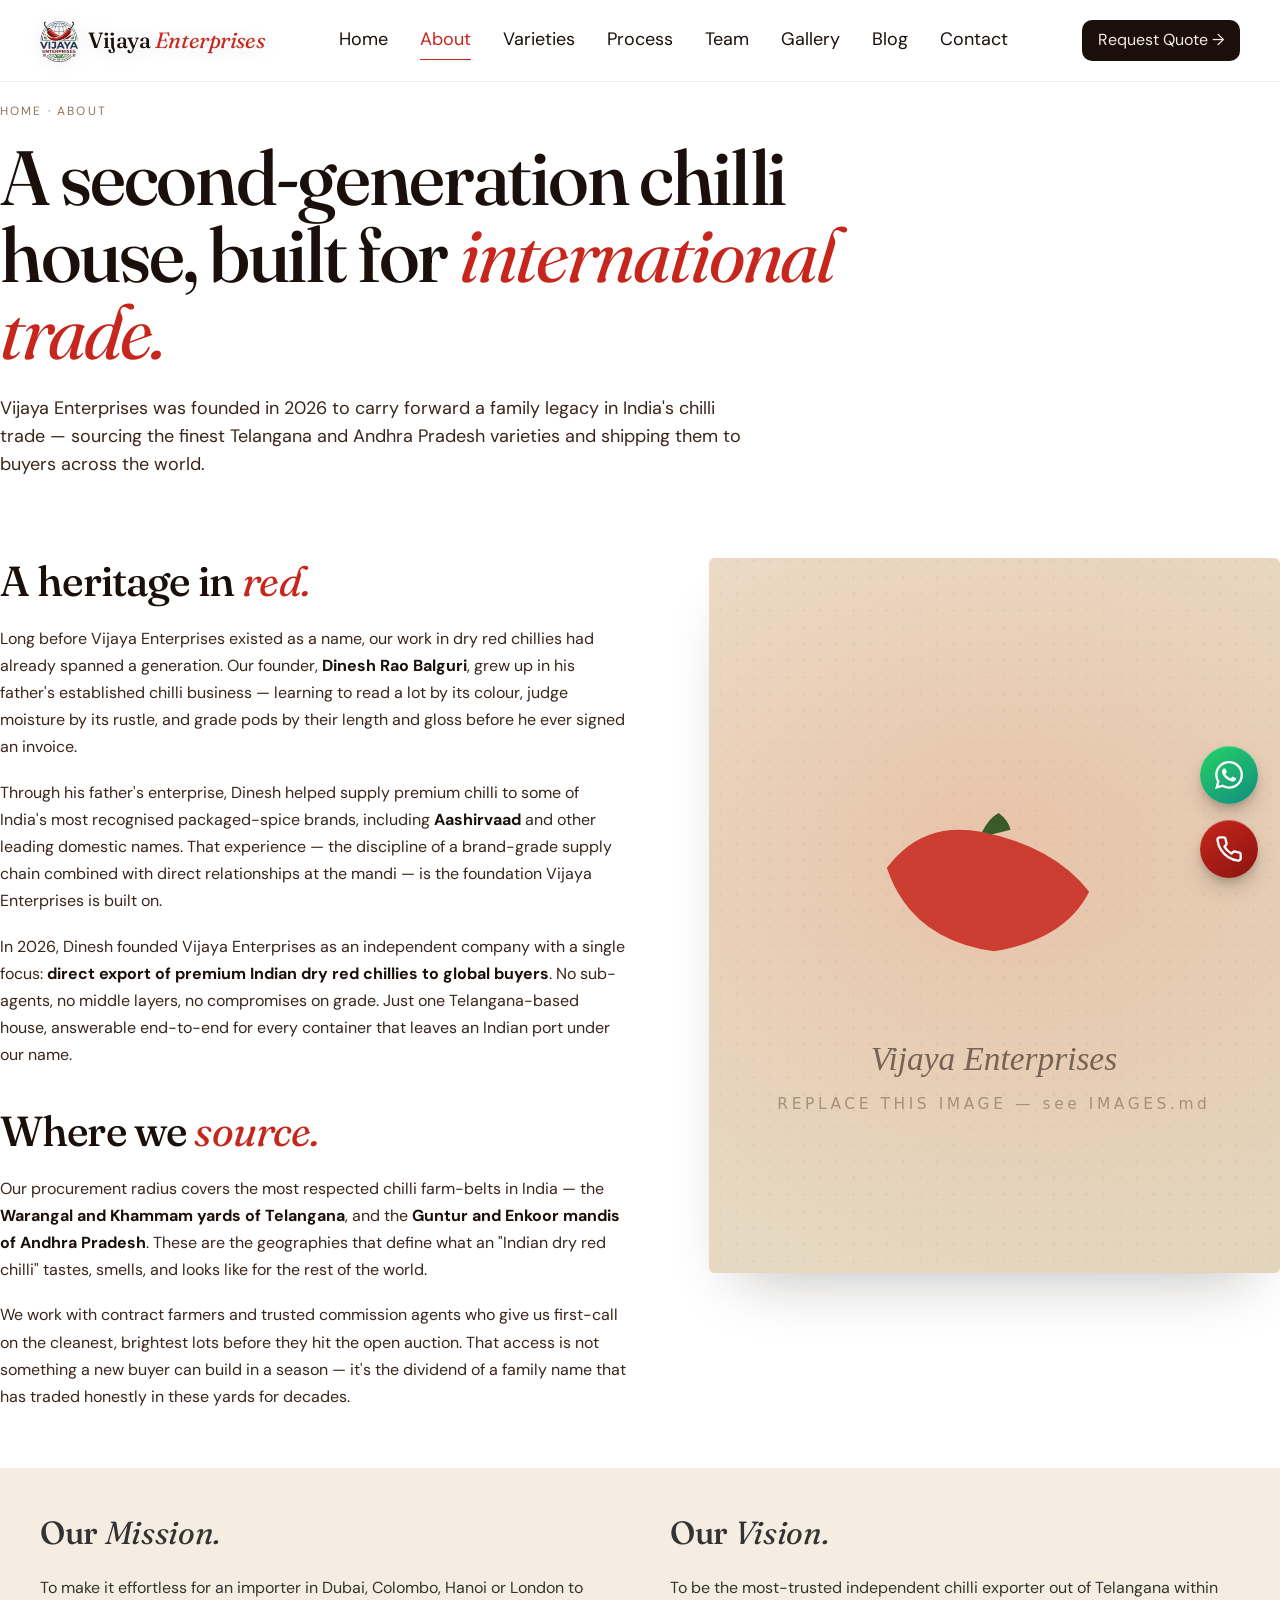
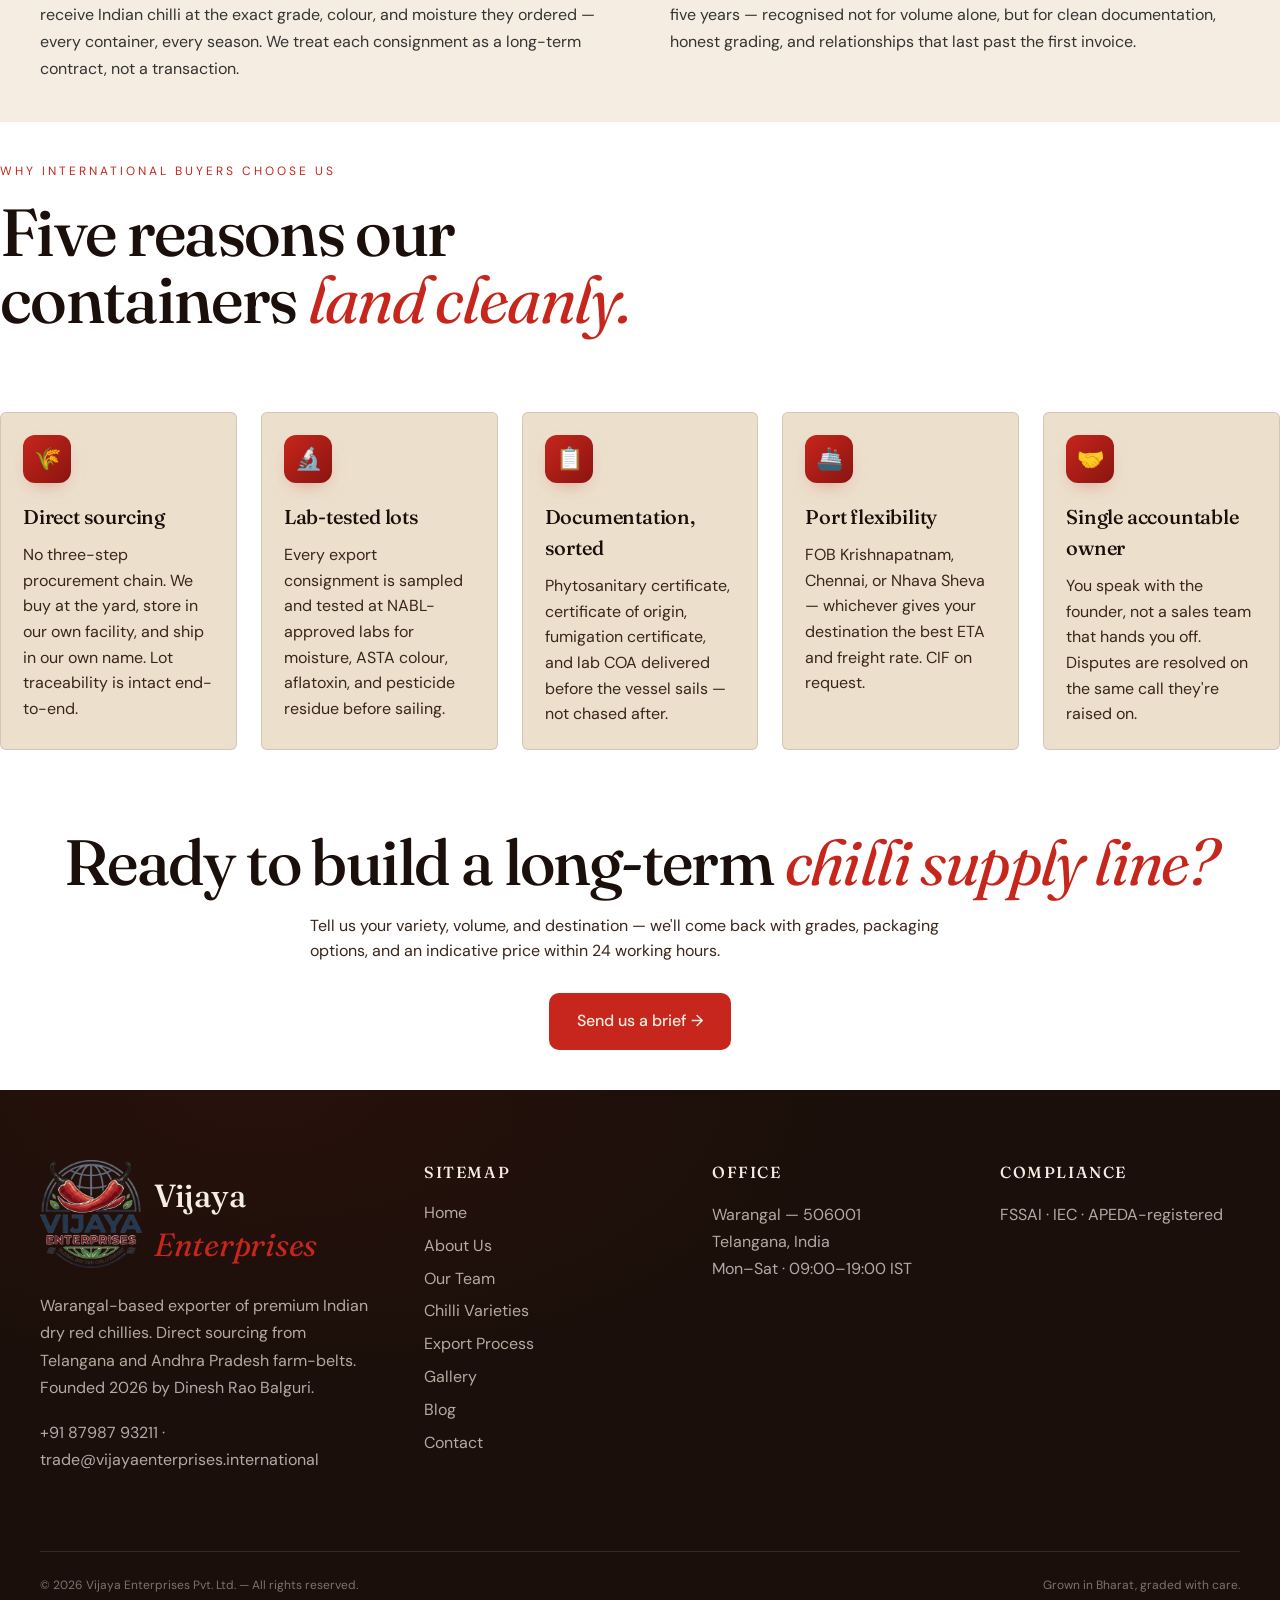
==== about.html @ fd0772a7 "Add files via upload" ====
<!DOCTYPE html>
<html lang="en">
<head>
<meta charset="UTF-8" />
<meta name="viewport" content="width=device-width, initial-scale=1.0" />
<title>About Us | Vijaya Enterprises — Indian Dry Red Chilli Exporter</title>
<meta name="description" content="Founded 2026 in Warangal, Telangana by second-generation chilli trader Dinesh Rao Balguri. Vijaya Enterprises continues a family legacy in supplying premium Indian dry red chillies to global buyers." />
<meta name="keywords" content="Vijaya Enterprises about, Indian chilli exporter Warangal, Dinesh Rao Balguri, Telangana chilli supplier, family-run chilli exporter India" />
<meta name="robots" content="index, follow" />
<meta name="theme-color" content="#c7261c" />
<link rel="canonical" href="https://vijayaenterprises.international/about.html" />

<meta property="og:type" content="website" />
<meta property="og:title" content="About Vijaya Enterprises — Warangal Chilli Exporter" />
<meta property="og:description" content="A second-generation chilli exporter rooted in Telangana's farm belt." />
<meta property="og:url" content="https://vijayaenterprises.international/about.html" />

<link rel="preconnect" href="https://fonts.googleapis.com" />
<link rel="preconnect" href="https://fonts.gstatic.com" crossorigin />
<link href="https://fonts.googleapis.com/css2?family=Fraunces:ital,opsz,wght,SOFT,WONK@0,9..144,400..600,0..100,0..1;1,9..144,400..600,0..100,0..1&family=DM+Sans:wght@400;500;700&display=swap" rel="stylesheet" />
<link rel="icon" type="image/svg+xml" href="images/favicon.svg" />
<link rel="stylesheet" href="style.css" />

<script type="application/ld+json">
{
  "@context": "https://schema.org",
  "@type": "AboutPage",
  "name": "About Vijaya Enterprises",
  "url": "https://vijayaenterprises.international/about.html",
  "mainEntity": {
    "@type": "Organization",
    "name": "Vijaya Enterprises Pvt. Ltd.",
    "foundingDate": "2026",
    "founder": {
      "@type": "Person",
      "name": "Dinesh Rao Balguri"
    },
    "address": {
      "@type": "PostalAddress",
      "addressLocality": "Warangal",
      "addressRegion": "Telangana",
      "postalCode": "506001",
      "addressCountry": "IN"
    }
  }
}
</script>
</head>

<body>
<a class="skip-link" href="#main">Skip to content</a>
<div class="grain" aria-hidden="true"></div>

<header class="nav" role="banner">
    <a href="index.html" class="nav__logo" aria-label="Vijaya Enterprises — Home">
      <span class="nav__logo-mark" aria-hidden="true">
        <img src="images/logo.webp" alt="Vijaya Enterprises Logo">
      </span>
      <span>Vijaya <em>Enterprises</em></span>
    </a>
    <button class="nav__toggle" aria-label="Open menu" aria-expanded="false"
      aria-controls="primary-nav"><span></span></button>
    <nav class="nav__links" role="navigation" aria-label="Primary" id="primary-nav">
      <a href="index.html">Home</a>
      <a href="about.html" aria-current="page">About</a>
      <a href="varieties.html">Varieties</a>
      <a href="process.html">Process</a>
      <a href="team.html">Team</a>
      <a href="gallery.html">Gallery</a>
      <a href="blog.html">Blog</a>
      <a href="contact.html">Contact</a>
    </nav>
    <a href="contact.html" class="nav__cta">Request Quote →</a>
  </header>

<main id="main">

<!-- PAGE HERO -->
<section class="page-hero">
  <div class="page-hero__crumb"><a href="index.html">Home</a> · About</div>
  <h1>A second-generation chilli house, built for <em>international trade.</em></h1>
  <p class="page-hero__lede">
    Vijaya Enterprises was founded in 2026 to carry forward a family legacy in India's chilli trade —
    sourcing the finest Telangana and Andhra Pradesh varieties and shipping them to buyers across
    the world.
  </p>
</section>

<!-- STORY -->
<section class="story" aria-labelledby="story-title">
  <div class="story__col">
    <h2 id="story-title">A heritage in <em>red.</em></h2>
    <p>
      Long before Vijaya Enterprises existed as a name, our work in dry red chillies had already
      spanned a generation. Our founder, <strong>Dinesh Rao Balguri</strong>, grew up in his father's
      established chilli business — learning to read a lot by its colour, judge moisture by its rustle,
      and grade pods by their length and gloss before he ever signed an invoice.
    </p>
    <p>
      Through his father's enterprise, Dinesh helped supply premium chilli to some of India's most
      recognised packaged-spice brands, including <strong>Aashirvaad</strong> and other leading
      domestic names. That experience — the discipline of a brand-grade supply chain combined with
      direct relationships at the mandi — is the foundation Vijaya Enterprises is built on.
    </p>
    <p>
      In 2026, Dinesh founded Vijaya Enterprises as an independent company with a single focus:
      <strong>direct export of premium Indian dry red chillies to global buyers</strong>. No
      sub-agents, no middle layers, no compromises on grade. Just one Telangana-based house,
      answerable end-to-end for every container that leaves an Indian port under our name.
    </p>
    <h2 style="margin-top:40px">Where we <em>source.</em></h2>
    <p>
      Our procurement radius covers the most respected chilli farm-belts in India — the
      <strong>Warangal and Khammam yards of Telangana</strong>, and the <strong>Guntur and Enkoor
      mandis of Andhra Pradesh</strong>. These are the geographies that define what an "Indian dry
      red chilli" tastes, smells, and looks like for the rest of the world.
    </p>
    <p>
      We work with contract farmers and trusted commission agents who give us first-call on the
      cleanest, brightest lots before they hit the open auction. That access is not something a new
      buyer can build in a season — it's the dividend of a family name that has traded honestly in
      these yards for decades.
    </p>
  </div>
  <div class="story__visual">
    <img src="images/hero/founder-portrait.jpg" alt="Dinesh Rao Balguri at a Warangal chilli yard inspecting a fresh lot of Teja S17" loading="lazy" />
  </div>
</section>

<!-- MISSION & VISION -->
<section class="values" aria-labelledby="values-title">
  <div class="values__inner">
    <div class="values__col">
      <h3 id="values-title">Our <em>Mission.</em></h3>
      <p>
        To make it effortless for an importer in Dubai, Colombo, Hanoi or London to receive Indian
        chilli at the exact grade, colour, and moisture they ordered — every container, every
        season. We treat each consignment as a long-term contract, not a transaction.
      </p>
    </div>
    <div class="values__col">
      <h3>Our <em>Vision.</em></h3>
      <p>
        To be the most-trusted independent chilli exporter out of Telangana within five years —
        recognised not for volume alone, but for clean documentation, honest grading, and
        relationships that last past the first invoice.
      </p>
    </div>
  </div>
</section>

<!-- WHY CHOOSE US -->
<header class="section-head">
  <div class="kicker">Why International Buyers Choose Us</div>
  <h2>Five reasons our containers <em>land cleanly.</em></h2>
</header>

<section class="pillars" aria-label="Why choose Vijaya Enterprises">
  <div class="pillar">
    <div class="pillar__icon" aria-hidden="true">🌾</div>
    <h3>Direct sourcing</h3>
    <p>No three-step procurement chain. We buy at the yard, store in our own facility, and ship in our own name. Lot traceability is intact end-to-end.</p>
  </div>
  <div class="pillar">
    <div class="pillar__icon" aria-hidden="true">🔬</div>
    <h3>Lab-tested lots</h3>
    <p>Every export consignment is sampled and tested at NABL-approved labs for moisture, ASTA colour, aflatoxin, and pesticide residue before sailing.</p>
  </div>
  <div class="pillar">
    <div class="pillar__icon" aria-hidden="true">📋</div>
    <h3>Documentation, sorted</h3>
    <p>Phytosanitary certificate, certificate of origin, fumigation certificate, and lab COA delivered before the vessel sails — not chased after.</p>
  </div>
  <div class="pillar">
    <div class="pillar__icon" aria-hidden="true">🚢</div>
    <h3>Port flexibility</h3>
    <p>FOB Krishnapatnam, Chennai, or Nhava Sheva — whichever gives your destination the best ETA and freight rate. CIF on request.</p>
  </div>
  <div class="pillar">
    <div class="pillar__icon" aria-hidden="true">🤝</div>
    <h3>Single accountable owner</h3>
    <p>You speak with the founder, not a sales team that hands you off. Disputes are resolved on the same call they're raised on.</p>
  </div>
</section>

<!-- CTA -->
<section class="cta">
  <h2>Ready to build a long-term <em>chilli supply line?</em></h2>
  <p>Tell us your variety, volume, and destination — we'll come back with grades, packaging options, and an indicative price within 24 working hours.</p>
  <div style="text-align:center;margin-top:30px"><a href="contact.html" class="btn-primary">Send us a brief →</a></div>
</section>

</main>

<!-- FOOTER -->
<footer class="footer" role="contentinfo">
    <div>
      <div class="footer__brand">
        <a href="index.html" class="footer__brand-link" aria-label="Vijaya Enterprises — Home">
          <span class="footer__brand-mark" aria-hidden="true">
            <img src="images/logo.webp" alt="Vijaya Enterprises Logo">
          </span>
          <span class="footer_title">Vijaya <em>Enterprises</em></span>
        </a>
      </div>
      <p class="footer__about">
        Warangal-based exporter of premium Indian dry red chillies. Direct sourcing from Telangana
        and Andhra Pradesh farm-belts. Founded 2026 by Dinesh Rao Balguri.
      </p>
      <p>+91 87987 93211 · trade@vijayaenterprises.international</p>
    </div>
    <div>
      <h4>Sitemap</h4>
      <ul>
        <li><a href="index.html">Home</a></li>
        <li><a href="about.html">About Us</a></li>
        <li><a href="team.html">Our Team</a></li>
        <li><a href="varieties.html">Chilli Varieties</a></li>
        <li><a href="process.html">Export Process</a></li>
        <li><a href="gallery.html">Gallery</a></li>
        <li><a href="blog.html">Blog</a></li>
        <li><a href="contact.html">Contact</a></li>
      </ul>
    </div>
    <div>
      <h4>Office</h4>
      <p>Warangal — 506001<br>Telangana, India<br>Mon–Sat · 09:00–19:00 IST</p>
    </div>
    <div>
      <h4>Compliance</h4>
      <p>FSSAI · IEC ·
        APEDA-registered<!-- EDIT: insert real cert numbers when issued. Add ISO 22000 / HACCP / Spices Board / USFDA only after received. -->
      </p>
    </div>
    <div class="footer__fine">
      <span>© 2026 Vijaya Enterprises Pvt. Ltd. — All rights reserved.</span>
      <span>Grown in Bharat, graded with care.</span>
    </div>
  </footer>

<aside class="fab" aria-label="Quick contact">
  <a href="https://wa.me/918798793211" class="fab__btn fab__btn--wa" target="_blank" rel="noopener" aria-label="WhatsApp">
    <svg viewBox="0 0 24 24" fill="currentColor" aria-hidden="true"><path d="M17.472 14.382c-.297-.149-1.758-.867-2.03-.967-.273-.099-.471-.148-.67.15-.197.297-.767.966-.94 1.164-.173.199-.347.223-.644.075-.297-.15-1.255-.463-2.39-1.475-.883-.788-1.48-1.761-1.653-2.059-.173-.297-.018-.458.13-.606.134-.133.298-.347.446-.52.149-.174.198-.298.297-.497.099-.198.05-.371-.025-.52-.075-.149-.669-1.612-.916-2.207-.242-.579-.487-.5-.669-.51-.173-.008-.371-.01-.57-.01-.198 0-.52.074-.792.372-.272.297-1.04 1.016-1.04 2.479 0 1.462 1.065 2.875 1.213 3.074.149.198 2.096 3.2 5.077 4.487.709.306 1.262.489 1.693.625.712.227 1.36.195 1.871.118.571-.085 1.758-.719 2.006-1.413.248-.694.248-1.289.173-1.413-.074-.124-.272-.198-.57-.347M12.05 21.785h-.004a9.87 9.87 0 0 1-5.031-1.378l-.361-.214-3.741.982.998-3.648-.235-.374a9.86 9.86 0 0 1-1.51-5.26c.001-5.45 4.436-9.884 9.888-9.884 2.64 0 5.122 1.03 6.988 2.898a9.825 9.825 0 0 1 2.893 6.994c-.003 5.45-4.437 9.884-9.885 9.884m8.413-18.297A11.815 11.815 0 0 0 12.05 0C5.495 0 .16 5.335.157 11.892c0 2.096.547 4.142 1.588 5.945L.057 24l6.305-1.654a11.882 11.882 0 0 0 5.683 1.448h.005c6.554 0 11.89-5.335 11.893-11.893a11.821 11.821 0 0 0-3.48-8.413"/></svg>
    <span class="fab__label">WhatsApp us</span>
  </a>
  <a href="tel:+918798793211" class="fab__btn fab__btn--call" aria-label="Call">
    <svg viewBox="0 0 24 24" fill="none" stroke="currentColor" stroke-width="2" stroke-linecap="round" stroke-linejoin="round" aria-hidden="true"><path d="M22 16.92v3a2 2 0 0 1-2.18 2 19.79 19.79 0 0 1-8.63-3.07 19.5 19.5 0 0 1-6-6 19.79 19.79 0 0 1-3.07-8.67A2 2 0 0 1 4.11 2h3a2 2 0 0 1 2 1.72 12.84 12.84 0 0 0 .7 2.81 2 2 0 0 1-.45 2.11L8.09 9.91a16 16 0 0 0 6 6l1.27-1.27a2 2 0 0 1 2.11-.45 12.84 12.84 0 0 0 2.81.7A2 2 0 0 1 22 16.92z"/></svg>
    <span class="fab__label">Call us</span>
  </a>
</aside>

<script src="script.js"></script>
</body>
</html>
---- style.css ----
/* =====================================================
   VIJAYA ENTERPRISES — GLOBAL STYLESHEET
   Shared across: Home, About, Team, Varieties, Process,
                  Gallery, Contact, Blog
   ===================================================== */

/* ============ TOKENS ============ */
:root{
  --cream:#f5ede1;
  --cream-2:#ece0cd;
  --cream-3:#e2d3ba;
  --ink:#1a0f0a;
  --ink-soft:#3a251a;
  --chilli:#c7261c;
  --chilli-deep:#8a1410;
  --ember:#e85c2c;
  --mustard:#d8a21a;
  --leaf:#3b5a2a;
  --muted:#8a7563;

  --font-display:"Fraunces", Georgia, serif;
  --font-body:"DM Sans", system-ui, sans-serif;

  --maxw:1280px;
}

*{box-sizing:border-box;margin:0;padding:0}
html{scroll-behavior:smooth}
body{
  color:var(--ink);
  font-family:var(--font-body);
  font-size:16px;
  line-height:1.55;
  overflow-x:hidden;
  -webkit-font-smoothing:antialiased;
}
img{max-width:100%;display:block}
a{color:inherit}

/* Skip link for a11y + SEO */
.skip-link{
  position:absolute;left:-9999px;top:0;z-index:9999;
  background:var(--ink);color:var(--cream);
  padding:10px 18px;text-decoration:none;border-radius:0 0 6px 0;
  font-size:16px;
}
.skip-link:focus{left:0}

/* ============ NAV ============ */
.nav{
  position:sticky;top:0;z-index:100;
  display:flex;align-items:center;justify-content:space-between;
  padding:20px 40px;
  background: #fff;
  backdrop-filter:blur(16px);
  -webkit-backdrop-filter:blur(16px);
  border-bottom:1px solid rgba(26,15,10,.08);
}
.nav__logo{
  display:flex;align-items:center;text-decoration:none;
  transition:transform .3s cubic-bezier(.2,.8,.2,1),filter .3s;
  filter:drop-shadow(0 2px 8px rgba(26,15,10,.12));
  font-family:var(--font-display);
  font-size:22px;
  font-weight:500;
  letter-spacing:-.02em;
  color:var(--ink);
  gap:10px;
}
.nav__logo:hover{
  transform:scale(1.03);
  filter:drop-shadow(0 4px 16px rgba(199,38,28,.18));
}
.nav__logo-mark{
  width:38px;height:38px;border-radius:50%;
  display:grid;place-items:center;color:#fff;font-size:18px;
}
.nav__logo em{font-style:italic;color:var(--chilli);font-weight:400}

.nav__links{display:flex;gap:32px;align-items:center}
.nav__links a{
  color:var(--ink);text-decoration:none;font-size:18px;
  position:relative;padding:4px 0;
}
.nav__links a::after{
  content:"";position:absolute;left:0;bottom:-2px;width:0;height:1px;
  background:var(--chilli);transition:width .35s cubic-bezier(.2,.8,.2,1);
}
.nav__links a:hover::after,
.nav__links a[aria-current="page"]::after{width:100%}
.nav__links a[aria-current="page"]{color:var(--chilli)}

.nav__cta{
  padding:8px 16px;background:var(--ink);color:var(--cream);
  text-decoration:none;border-radius:10px;font-size:16px;
  transition:background .25s,transform .25s;
}
.nav__cta:hover{background:var(--chilli);transform:translateX(3px)}

.nav__toggle{
  display:none;
  background:transparent;border:1px solid rgba(26,15,10,.18);
  width:42px;height:42px;border-radius:50%;
  cursor:pointer;align-items:center;justify-content:center;
}
.nav__toggle span{
  position:relative;width:18px;height:2px;background:var(--ink);
  transition:transform .3s,background .3s;
}
.nav__toggle span::before,.nav__toggle span::after{
  content:"";position:absolute;left:0;width:18px;height:2px;background:var(--ink);
  transition:transform .3s,top .3s;
}
.nav__toggle span::before{top:-6px}
.nav__toggle span::after{top:6px}
.nav__toggle[aria-expanded="true"] span{background:transparent}
.nav__toggle[aria-expanded="true"] span::before{top:0;transform:rotate(45deg)}
.nav__toggle[aria-expanded="true"] span::after{top:0;transform:rotate(-45deg)}

@media(max-width:920px){
  .nav{padding:16px 22px}
  .nav__toggle{display:inline-flex}
  .nav__links{
  position:fixed;
  top:72px;
  right:0;
  width:min(86vw,360px);
  height:calc(100vh - 72px);
  z-index:999;

  display:flex;
  flex-direction:column;
  align-items:flex-start;
  gap:8px;

  padding:32px 28px 80px;

  background:var(--cream);
  border-left:1px solid rgba(26,15,10,.08);

  transform:translateX(100%);
  transition:transform .35s cubic-bezier(.2,.8,.2,1);

  box-shadow:-20px 0 40px -20px rgba(26,15,10,.2);

  overflow-y:auto;
}
  .nav__links a{font-size:18px;padding:10px 0;width:100%;border-bottom:1px solid rgba(26,15,10,.08)}
  .nav__links[data-open="true"]{transform:translateX(0)}
  .nav__cta{display:none}
}

/* ============ HERO (HOME) ============ */
.hero{
  max-width:1536px;margin:0px auto;padding:80px 110px;
  position:relative;
}
/* .hero::before{
  content:"";position:absolute;top:60px;right:40px;width:280px;height:280px;
  background:radial-gradient(circle,var(--ember) 0%,transparent 65%);
  opacity:.35;filter:blur(40px);z-index:-1;
} */
.hero {
  position: relative;
  background-image: url("images/hero-bg.jpeg"); /* rename to your actual filename */
  background-size: cover;
  background-position: center;
  background-repeat: no-repeat;
}

/* dark overlay so text stays readable */
/* .hero::before {
  content: "";
  position: absolute;
  inset: 0;
  background: rgba(0, 0, 0, 0.55); 
  z-index: 0;
} */

/* push all hero content above the overlay */
.hero > * {
  position: relative;
  z-index: 1;
}
.hero__tag{
  display:inline-flex;align-items:center;gap:4px;
  padding:8px 16px;border:1px solid rgba(26,15,10,.2);border-radius:10px;
  font-size:12px;letter-spacing:.08em;text-transform:uppercase;
  margin-bottom:40px;
  animation:fadeUp .8s .1s both;
}
/* .dot{width:8px;height:8px;border-radius:50%;background:var(--chilli);
  box-shadow:0 0 0 0 rgba(199,38,28,.6);animation:ring 1.8s infinite}
@keyframes ring{70%{box-shadow:0 0 0 10px rgba(199,38,28,0)}100%{box-shadow:0 0 0 0 rgba(199,38,28,0)}} */

.hero__title{
  font-family:var(--font-display);
  font-size:clamp(44px,7.5vw,108px);
  line-height:.96;letter-spacing:-.03em;
  font-weight:500;
  max-width:14ch;
  animation:fadeUp .9s .2s both;
}
.hero__title em{
  font-style:italic;color:var(--chilli);font-weight:400;
  font-variation-settings:"SOFT" 100,"WONK" 1;
}
.hero__underline{position:relative;white-space:nowrap}
/* .hero__underline::after{
  content:"";position:absolute;left:0;bottom:.08em;width:100%;height:.12em;
  background:var(--chilli);transform:scaleX(0);transform-origin:left;
  animation:sweep 1s 1.2s cubic-bezier(.2,.8,.2,1) forwards;
} */
@keyframes sweep{to{transform:scaleX(1)}}
.icon{
  width: 16px;
}
.hero__lede{
  margin-top:36px;max-width:56ch;font-size:18px;color:var(--ink-soft);
  animation:fadeUp .9s .4s both;
}
.hero__cta-row{
  margin-top:36px;display:flex;gap:16px;flex-wrap:wrap;
  animation:fadeUp .9s .5s both;
}

.hero__stats{
  margin-top:72px;display:grid;grid-template-columns:repeat(4,1fr);gap:32px;
  padding-top:32px;border-top:1px solid rgba(26,15,10,.15);
  animation:fadeUp .9s .6s both;
}
.hero__stats strong{
  display:block;font-family:var(--font-display);font-size:32px;font-weight:500;
  letter-spacing:-.02em;color:var(--chilli-deep);
}
.hero__stats span{font-size:13px;color:var(--muted);margin-top:4px;display:block}
@media(max-width:720px){.hero__stats{grid-template-columns:repeat(2,1fr)}}

.hero__scroll{
  position:absolute;bottom:20px;right:40px;font-size:11px;letter-spacing:.2em;
  text-transform:uppercase;color:var(--muted);
  animation:bob 2s ease-in-out infinite;
}
@keyframes bob{50%{transform:translateY(4px)}}
@keyframes fadeUp{from{opacity:0;transform:translateY(24px)}to{opacity:1;transform:none}}

/* ============ PAGE HERO (sub-pages) ============ */
.page-hero{
  max-width:var(--maxw);margin:0 auto;padding-bottom: 40px;
  position:relative;
}
.page-hero__crumb{
  font-size:12px;letter-spacing:.18em;text-transform:uppercase;
  color:var(--muted);margin:20px 0;
}
.page-hero__crumb a{color:var(--muted);text-decoration:none}
.page-hero__crumb a:hover{color:var(--chilli)}
.page-hero h1{
  font-family:var(--font-display);font-weight:500;
  font-size:clamp(40px,6vw,84px);line-height:1;letter-spacing:-.03em;
  max-width:18ch;
}
.page-hero h1 em{font-style:italic;color:var(--chilli);font-weight:400}
.page-hero__lede{
  margin-top:24px;max-width:62ch;font-size:18px;color:var(--ink-soft);
}
@media(max-width:640px){
  .page-hero{padding:20px 22px 24px}
  .hero{padding:48px 22px 30px}
  .hero__scroll{display:none}
}

/* ============ MARQUEE ============ */
.marquee{
  background:var(--ink);color:var(--cream);
  padding:22px 0;overflow:hidden;
  border-top:1px solid var(--chilli-deep);border-bottom:1px solid var(--chilli-deep);
}
.marquee__track{
  display:flex;gap:42px;white-space:nowrap;
  font-family:var(--font-display);font-style:italic;font-size:28px;font-weight:400;
  animation:scroll 36s linear infinite;
}
.marquee__track span:nth-child(even){color:var(--chilli);font-family:var(--font-body);font-style:normal;font-size:22px}
@keyframes scroll{to{transform:translateX(-50%)}}

/* ============ SECTION HEAD ============ */
.section-head{max-width:var(--maxw);margin:0 auto;padding:40px 0}
.kicker{
  font-size:12px;letter-spacing:.25em;text-transform:uppercase;
  color:var(--chilli);margin-bottom:18px;
}
.section-head h2{
  font-family:var(--font-display);font-size:clamp(36px,5.2vw,72px);
  font-weight:500;line-height:1;letter-spacing:-.025em;max-width:16ch;
}
.section-head h2 em{font-style:italic;color:var(--chilli);font-weight:400}
.section-head p{margin-top:20px;max-width:54ch;font-size:17px;color:var(--ink-soft)}
@media(max-width:640px){.section-head{padding:40px 22px 24px}}

/* ============ VARIETIES (filters + grid) ============ */
.filters{
  max-width:var(--maxw);margin:0 auto;padding:0 40px 28px;
  display:flex;gap:10px;flex-wrap:wrap;
}
.chip{
  padding:10px 20px;border-radius:10px;border:1px solid rgba(26,15,10,.2);
  background:transparent;color:var(--ink);font-family:inherit;font-size:16px;
  cursor:pointer;transition:all .25s;
  display:inline-flex;align-items:center;gap:8px;
}
.chip small{color:var(--muted);font-size:11px}
.chip:hover{border-color:var(--chilli);color:var(--chilli)}
.chip--active{background:var(--ink);color:var(--cream);border-color:var(--ink)}
.chip--active small{color:rgba(245,237,225,.5)}

.grid{
  max-width:var(--maxw);margin:0 auto;padding:0;
  display:grid;grid-template-columns:repeat(auto-fill,minmax(320px,1fr));gap:24px;
}
.card{
  position:relative;
  padding:24px;
  background:#fffffe;
  border:1px solid rgba(26,15,10,.1);
  border-radius:4px;
  overflow:hidden;
  transition:transform .4s cubic-bezier(.2,.8,.2,1),box-shadow .4s;
  animation:fadeUp .6s both;
}
.card:hover{transform:translateY(-6px);box-shadow:0 22px 48px -22px rgba(26,15,10,.25)}
.card::before{
  content:"";position:absolute;top:0;left:0;right:0;height:3px;
  background:var(--heat,var(--chilli));
}
.card__top{display:flex;justify-content:space-between;align-items:flex-start;margin-bottom:16px}
.card__icon{
  width:56px;height:56px;border-radius:50%;
  background:var(--heat,var(--chilli));
  display:grid;place-items:center;font-size:28px;
  box-shadow:0 8px 20px -8px var(--heat);
}
.card__heat{
  font-size:10px;letter-spacing:.15em;text-transform:uppercase;
  padding:4px 10px;border:1px solid currentColor;border-radius:10px;
  color:var(--heat,var(--chilli));
}
.card__name{
  font-family:var(--font-display);font-size:26px;font-weight:500;
  letter-spacing:-.02em;line-height:1.1;
}
.card__origin{font-size:12px;color:var(--muted);margin-top:4px;letter-spacing:.04em}
.card__desc{margin-top:16px;font-size:16px;color:var(--ink-soft);line-height:1.55}
.card__meta{
  margin-top:20px;padding-top:16px;border-top:1px dashed rgba(26,15,10,.2);
  display:grid;grid-template-columns:1fr 1fr;gap:10px;
}
.card__meta div{font-size:12px}
.card__meta b{display:block;font-family:var(--font-display);font-size:18px;font-weight:500;color:var(--ink)}
.card__meta span{color:var(--muted);font-size:11px;letter-spacing:.06em;text-transform:uppercase}
@media(max-width:640px){.grid,.filters{padding-left:22px;padding-right:22px}}
/* ============ PROCESS (timeline of cards) ============ */
.process{background:#fceee02b;padding-bottom:40px;margin-top:40px}
.process .section-head h2 em{color:var(--ember)}
.process .section-head h2{color:var(--ember)}
.process .kicker{color:var(--ember)}

.timeline{
  max-width:var(--maxw);margin:0 auto;padding:20px 0;
  list-style:none;
  display:grid;grid-template-columns:repeat(4,1fr);gap:40px 32px;
}
.timeline li{
  padding:28px 24px;
  background:rgba(245,237,225,.04);
  border:1px solid var(--ember);
  border-radius:8px;
  transition:background .3s,border-color .3s;
  position:relative;
}
.timeline li:hover{background:rgba(232,92,44,.08);}
.timeline__num{font-family:var(--font-display);font-size:16px;color:var(--ember);letter-spacing:.1em}
.timeline h3{margin:8px 0 10px;font-family:var(--font-display);font-size:22px;font-weight:500;color:#333;letter-spacing:-.01em}
.timeline p{font-size:16px;color:#000000ad;line-height:1.6}
@media(max-width:900px){.timeline{grid-template-columns:1fr 1fr}}
@media(max-width:600px){.timeline{grid-template-columns:1fr;padding:20px 22px 0}}

/* ============ LIFECYCLE (Process page main feature) ============ */
.lifecycle{
  max-width:var(--maxw);margin:0 auto;padding:60px 40px 100px;
}
.lifecycle__intro{
  margin-bottom:60px;
  text-align: center;
}
.lifecycle__intro h2{
  font-family:var(--font-display);font-size:clamp(34px,5vw,64px);
  font-weight:500;letter-spacing:-.025em;line-height:1.04;
}
.lifecycle__intro h2 em{font-style:italic;color:var(--chilli);font-weight:400}
.lifecycle__intro p{color:var(--ink-soft);max-width: 760px;font-size:18px ;margin:20px auto 0}
@media(max-width:820px){.lifecycle{padding:40px 22px 60px}.lifecycle__intro{grid-template-columns:1fr;gap:24px}}

.lifecycle__grid{
  display:grid;grid-template-columns:repeat(5,1fr);gap:18px;
}
.lifestep{
  position:relative;
  background:var(--cream-2);
  border:1px solid rgba(26,15,10,.1);
  border-radius:6px;
  overflow:hidden;
  transition:transform .35s cubic-bezier(.2,.8,.2,1),box-shadow .35s;
  display:flex;flex-direction:column;
}
.lifestep:hover{transform:translateY(-5px);box-shadow:0 22px 48px -22px rgba(26,15,10,.3)}
.lifestep__img{
  aspect-ratio:1/1;background:var(--cream-3);position:relative;overflow:hidden;
}
.lifestep__img img{width:100%;height:100%;object-fit:cover;transition:transform .8s cubic-bezier(.2,.8,.2,1)}
.lifestep:hover .lifestep__img img{transform:scale(1.06)}
.lifestep__num{
  position:absolute;top:10px;left:10px;
  width:32px;height:32px;border-radius:50%;
  background:var(--chilli);color:#fff;
  display:grid;place-items:center;
  font-family:var(--font-display);font-size:16px;font-weight:600;
  box-shadow:0 4px 10px -2px rgba(199,38,28,.5);
  z-index:2;
}
.lifestep__body{padding:16px 16px 18px}
.lifestep__title{
  font-family:var(--font-display);font-size:16px;font-weight:600;
  letter-spacing:-.01em;text-transform:uppercase;
  color:var(--ink);margin-bottom:6px;
}
.lifestep__desc{font-size:13px;color:var(--ink-soft);line-height:1.5}

@media(max-width:1100px){.lifecycle__grid{grid-template-columns:repeat(4,1fr)}}
@media(max-width:820px){.lifecycle__grid{grid-template-columns:repeat(3,1fr)}}
@media(max-width:560px){.lifecycle__grid{grid-template-columns:repeat(2,1fr);gap:12px}}

/* ============ PROCESS PILLARS (5 pillars on process page) ============ */
.pillars{
  max-width:var(--maxw);margin:0 auto;padding:40px 0px;
  display:grid;grid-template-columns:repeat(5,1fr);gap:24px;
}
.pillar{
  padding:22px;border:1px solid rgba(26,15,10,.12);
  background:var(--cream-2);border-radius:6px;
  transition:border-color .3s,transform .3s;
}
.pillar:hover{border-color:var(--chilli);transform:translateY(-4px)}
.pillar__icon{
  width:48px;height:48px;border-radius:12px;
  background:linear-gradient(135deg,var(--chilli),var(--chilli-deep));
  color:#fff;display:grid;place-items:center;font-size:22px;margin-bottom:18px;
  box-shadow:0 8px 20px -10px rgba(199,38,28,.5);
}
.pillar h3{
  font-family:var(--font-display);font-size:20px;font-weight:500;
  letter-spacing:-.01em;margin-bottom:10px;
}
.pillar p{font-size:16px;color:var(--ink-soft);line-height:1.6}
@media(max-width:1000px){.pillars{grid-template-columns:repeat(2,1fr)}}
@media(max-width:540px){.pillars{grid-template-columns:1fr;padding:60px 22px}}

/* ============ EXPORTS ============ */
.exports{
  max-width:var(--maxw);margin:0 auto;padding:120px 40px;
  display:grid;grid-template-columns:1fr 1fr;gap:80px;align-items:center;
}
.exports__left .kicker{margin-bottom:18px}
.exports__left h2{
  font-family:var(--font-display);font-size:clamp(32px,4.2vw,56px);
  font-weight:500;line-height:1.05;letter-spacing:-.025em;
}
.exports__left h2 em{font-style:italic;color:var(--chilli);font-weight:400}
.exports__left p{margin:20px 0 32px;color:var(--ink-soft);max-width:44ch}

.btn-primary{
  display:inline-block;padding:16px 28px;
  background:var(--chilli);color:var(--cream);
  border:none;border-radius:10px;
  font-family:inherit;font-size:16px;font-weight:500;text-decoration:none;
  cursor:pointer;transition:background .25s,transform .25s;
}
.btn-primary:hover{background:var(--chilli-deep);transform:translateX(4px)}
.btn-secondary{
  display:inline-block;padding:13px 26px;
  background:transparent;color:var(--ink);
  border:1px solid var(--ink);border-radius:10px;
  font-family:inherit;font-size:16px;font-weight:500;text-decoration:none;
  cursor:pointer;transition:background .25s,color .25s;
}
.btn-secondary:hover{background:var(--ink);color:var(--cream)}

.country{
  display:grid;grid-template-columns:180px 1fr 60px;gap:16px;align-items:center;
  padding:16px 0;border-bottom:1px solid rgba(26,15,10,.1);font-size:16px;
}
.country span{color:var(--ink)}
.country b{font-family:var(--font-display);font-weight:500;color:var(--chilli-deep);text-align:right}
.bar{position:relative;height:4px;background:rgba(26,15,10,.08);border-radius:10px;overflow:hidden}
.bar::after{
  content:"";position:absolute;left:0;top:0;height:100%;width:var(--w);
  background:linear-gradient(90deg,var(--mustard),var(--chilli));
  border-radius:10px;
  transform:scaleX(0);transform-origin:left;
  animation:grow 1.2s .3s cubic-bezier(.2,.8,.2,1) forwards;
}
@keyframes grow{to{transform:scaleX(1)}}
@media(max-width:820px){
  .exports{grid-template-columns:1fr;gap:40px;padding:60px 22px}
  .country{grid-template-columns:140px 1fr 50px;gap:10px}
}

/* ============ TRUST STRIP (Home: certs, capacity, ports) ============ */
.trust{
  max-width:var(--maxw);margin:0 auto;padding:60px 40px;
  display:grid;grid-template-columns:repeat(4,1fr);gap:30px;
  border-top:1px solid rgba(26,15,10,.12);
  border-bottom:1px solid rgba(26,15,10,.12);
}
.trust__item h4{
  font-family:var(--font-display);font-weight:500;font-size:24px;
  color:var(--chilli-deep);letter-spacing:-.01em;
}
.trust__item p{font-size:13px;color:var(--muted);margin-top:6px;letter-spacing:.04em}
@media(max-width:820px){.trust{grid-template-columns:repeat(2,1fr);padding:40px 22px}}

/* ============ ABOUT PAGE ============ */
.story{
  max-width:var(--maxw);margin:0 auto;padding:40px 0;
  display:grid;grid-template-columns:1.1fr 1fr;gap:80px;align-items:start;
}
.story__col h2{
  font-family:var(--font-display);font-size:clamp(28px,3.6vw,42px);
  font-weight:500;letter-spacing:-.02em;line-height:1.1;
  margin-bottom:20px;
}
.story__col h2 em{font-style:italic;color:var(--chilli);font-weight:400}
.story__col p{color:var(--ink-soft);font-size:16px;margin-bottom:18px;line-height:1.7}
.story__col p strong{color:var(--ink)}
.story__visual{
  position:sticky;top:100px;
  aspect-ratio:4/5;
  background:var(--cream-2);
  border-radius:6px;overflow:hidden;
  box-shadow:0 30px 60px -30px rgba(26,15,10,.3);
}
.story__visual img{width:100%;height:100%;object-fit:cover}
@media(max-width:900px){.story{grid-template-columns:1fr;gap:40px;padding:40px 22px 60px}.story__visual{position:static;aspect-ratio:16/10}}

.values{
  background: var(--cream);color:var(--muted);padding:40px 0;
}
.values__inner{
  max-width:var(--maxw);margin:0 auto;padding:0 40px;
  display:grid;grid-template-columns:1fr 1fr;gap:60px;
}
.values__col h3{
  font-family:var(--font-display);font-size:32px;font-weight:500;
  margin-bottom:16px;letter-spacing:-.01em;color: #333;
}
.values__col h3 em{font-style:italic;color: #333;font-weight:400}
.values__col p{color:#333;font-size:16px;line-height:1.7}
@media(max-width:760px){.values__inner{grid-template-columns:1fr;gap:30px;padding:0 22px}}

/* ============ TEAM PAGE ============ */
.team-grid{
  max-width:var(--maxw);margin:0 auto;padding:40px 40px 100px;
  display:grid;grid-template-columns:repeat(3,1fr);gap:32px;
}
.member{
  background:var(--cream-2);
  border:1px solid rgba(26,15,10,.1);
  border-radius:6px;overflow:hidden;
  transition:transform .35s cubic-bezier(.2,.8,.2,1),box-shadow .35s;
}
.member:hover{transform:translateY(-6px);box-shadow:0 22px 48px -22px rgba(26,15,10,.25)}
.member__photo{aspect-ratio:4/5;background:var(--cream-3);overflow:hidden;position:relative}
.member__photo img{width:100%;height:100%;object-fit:cover;transition:transform .7s cubic-bezier(.2,.8,.2,1)}
.member:hover .member__photo img{transform:scale(1.04)}
.member__photo::after{
  content:"";position:absolute;left:0;right:0;bottom:0;height:50%;
  background:linear-gradient(180deg,transparent,rgba(26,15,10,.55));
  pointer-events:none;
}
.member__body{padding:22px 22px 26px}
.member__role{
  font-size:11px;letter-spacing:.18em;text-transform:uppercase;
  color:var(--chilli);margin-bottom:6px;
}
.member__name{
  font-family:var(--font-display);font-size:24px;font-weight:500;
  letter-spacing:-.01em;line-height:1.1;
}
.member__bio{font-size:16px;color:var(--ink-soft);margin-top:10px;line-height:1.6}
.member--lead{grid-column:span 3;display:grid;grid-template-columns:1fr 1.4fr;gap:0}
.member--lead .member__photo{aspect-ratio:auto}
.member--lead .member__body{padding:40px 40px 36px;display:flex;flex-direction:column;justify-content:center}
.member--lead .member__name{font-size:36px}
.member--lead .member__bio{font-size:16px;margin-top:16px}
@media(max-width:1000px){.team-grid{grid-template-columns:repeat(2,1fr)}.member--lead{grid-column:span 2;grid-template-columns:1fr;}.member--lead .member__photo{aspect-ratio:16/10}}
@media(max-width:600px){.team-grid{grid-template-columns:1fr;padding:30px 22px 60px}.member--lead{grid-column:span 1}.member--lead .member__body{padding:24px}}

/* ============ VARIETY DETAIL CARDS (Varieties page) ============ */
.variety{
  max-width:var(--maxw);margin:0 auto;padding:0 40px 60px;
  display:grid;grid-template-columns:1fr 1.2fr;gap:50px;align-items:center;
}
.variety:nth-child(even){grid-template-columns:1.2fr 1fr}
.variety:nth-child(even) .variety__media{order:2}
.variety__media{
  aspect-ratio:4/3;border-radius:6px;overflow:hidden;
  background:var(--cream-2);
  box-shadow:0 30px 60px -30px rgba(26,15,10,.3);
}
.variety__media img{width:100%;height:100%;object-fit:cover}
.variety__body h2{
  font-family:var(--font-display);font-size:clamp(28px,3.6vw,44px);
  font-weight:500;letter-spacing:-.02em;line-height:1.05;margin-bottom:6px;
}
.variety__body h2 em{font-style:italic;color:var(--chilli);font-weight:400}
.variety__origin{
  font-size:12px;letter-spacing:.16em;text-transform:uppercase;
  color:var(--chilli);margin-bottom:18px;
}
.variety__desc{color:var(--ink-soft);font-size:16px;line-height:1.7;margin-bottom:22px}
.variety__specs{
  display:grid;grid-template-columns:repeat(2,1fr);gap:16px;
  margin-top:20px;padding-top:20px;border-top:1px dashed rgba(26,15,10,.2);
}
.variety__specs div span{font-size:11px;letter-spacing:.1em;text-transform:uppercase;color:var(--muted)}
.variety__specs div b{display:block;font-family:var(--font-display);font-size:18px;font-weight:500;color:var(--ink);margin-top:2px}
.variety__uses{margin-top:20px}
.variety__uses .kicker{margin-bottom:8px}
.variety__uses ul{list-style:none;display:flex;flex-wrap:wrap;gap:8px}
.variety__uses li{
  font-size:12px;padding:6px 16px;border-radius:10px;
  background:rgba(199,38,28,.08);color:var(--chilli-deep);
  letter-spacing:.04em;
}
@media(max-width:880px){
  .variety,.variety:nth-child(even){grid-template-columns:1fr;gap:24px;padding:0 22px 50px}
  .variety:nth-child(even) .variety__media{order:0}
}

/* ============ GALLERY ============ */
.gallery{
  max-width:var(--maxw);margin:0 auto;padding:30px 40px 80px;
}
.gallery__filters{
  display:flex;gap:10px;flex-wrap:wrap;margin-bottom:30px;
}
.gallery__grid{
  display:grid;grid-template-columns:repeat(4,1fr);gap:16px;
  grid-auto-flow:dense;
}
.gtile{
  position:relative;overflow:hidden;border-radius:6px;
  aspect-ratio:1/1;background:var(--cream-2);cursor:zoom-in;
  transition:transform .4s cubic-bezier(.2,.8,.2,1);
}
.gtile:hover{transform:scale(1.02)}
.gtile img{width:100%;height:100%;object-fit:cover;transition:transform .8s cubic-bezier(.2,.8,.2,1)}
.gtile:hover img{transform:scale(1.06)}
.gtile--wide{grid-column:span 2}
.gtile--tall{grid-row:span 2;aspect-ratio:1/2}
.gtile__cap{
  position:absolute;left:0;right:0;bottom:0;
  padding:16px 18px 16px;
  color:#fff;font-size:13px;letter-spacing:.04em;
  background:linear-gradient(180deg,transparent,rgba(26,15,10,.7));
  transform:translateY(20%);opacity:0;
  transition:transform .35s,opacity .35s;
}
.gtile:hover .gtile__cap{transform:none;opacity:1}
@media(max-width:900px){.gallery__grid{grid-template-columns:repeat(3,1fr)}.gtile--wide{grid-column:span 2}}
@media(max-width:600px){.gallery__grid{grid-template-columns:repeat(2,1fr);padding:0;gap:10px}.gtile--wide,.gtile--tall{grid-column:auto;grid-row:auto;aspect-ratio:1/1}.gallery{padding:20px 22px 60px}}

/* Lightbox */
.lightbox{
  position:fixed;inset:0;z-index:300;
  background:rgba(10,6,4,.92);
  display:none;align-items:center;justify-content:center;
  padding:30px;cursor:zoom-out;
}
.lightbox[data-open="true"]{display:flex;animation:fadeIn .3s}
.lightbox img{max-width:92vw;max-height:88vh;object-fit:contain;border-radius:6px;box-shadow:0 30px 80px rgba(0,0,0,.7)}
.lightbox__close{
  position:absolute;top:18px;right:18px;
  width:42px;height:42px;border-radius:50%;border:none;
  background:rgba(245,237,225,.15);color:var(--cream);
  font-size:22px;cursor:pointer;
}
@keyframes fadeIn{from{opacity:0}to{opacity:1}}

/* ============ CTA / FORM ============ */
.cta{ 
  padding:40px 0;
}
.cta h2{
  max-width:var(--maxw);margin:0 auto 20px;
  font-family:var(--font-display);font-size:clamp(36px,5vw,64px);
  font-weight:500;letter-spacing:-.025em;line-height:1;
  text-align: center;
}
.cta h2 em{font-style:italic;color:var(--chilli);font-weight:400}
.cta > p{max-width:var(--maxw);margin:0 auto;color:var(--ink-soft);max-width:60ch}

.form{
  max-width:820px;margin:48px auto 0;
  display:flex;flex-direction:column;gap:20px;
}
.form__row{display:grid;grid-template-columns:1fr 1fr;gap:20px}
.form label{
  display:flex;flex-direction:column;gap:6px;
  font-size:16px;letter-spacing:.1em;text-transform:uppercase;color: #333;
}
.form input,.form select,.form textarea{
  padding:16px 16px;
  border:1px solid rgba(26,15,10,.18);
  border-radius:4px;
  font-family:inherit;font-size:15px;color:var(--ink);
  transition:border-color .25s,background .25s;
}

.form textarea{min-height:120px;resize:vertical}
.form input:focus,.form select:focus,.form textarea:focus{
  outline:none;border-color:var(--chilli);background:#fff;
}
.form button{align-self:flex-start;margin-top:8px}
.form__status{font-size:16px;color:var(--leaf);min-height:20px}
@media(max-width:640px){.form__row{grid-template-columns:1fr}.cta{padding:40px 22px}}

/* ============ CONTACT PAGE ============ */
.contact{
  max-width:var(--maxw);margin:0 auto;padding:30px 40px 80px;
  display:grid;grid-template-columns:1fr 1.3fr;gap:60px;align-items:start;
}
.contact__info{position:sticky;top:100px}
.contact__block{
  padding:22px 24px;border:1px solid rgba(26,15,10,.12);
  border-radius:6px;background:var(--cream-2);margin-bottom:18px;
}
.contact__block h3{
  font-family:var(--font-display);font-size:18px;font-weight:500;
  letter-spacing:-.005em;margin-bottom:8px;
}
.contact__block p{font-size:16px;color:var(--ink-soft);line-height:1.6}
.contact__block a{color:var(--chilli);text-decoration:none}
.contact__block a:hover{text-decoration:underline}
.contact__map{
  margin-top:30px;border-radius:6px;overflow:hidden;
  border:1px solid rgba(26,15,10,.12);
  aspect-ratio:16/10;
}
.contact__map iframe{width:100%;height:100%;border:0;display:block;filter:saturate(.9) contrast(.95)}
.contact__form-wrap{
  background:var(--cream-2);
  padding:36px 32px;border-radius:6px;
  border:1px solid rgba(26,15,10,.1);
}
.contact__form-wrap h2{
  font-family:var(--font-display);font-size:32px;font-weight:500;
  letter-spacing:-.015em;margin-bottom:8px;
}
.contact__form-wrap h2 em{font-style:italic;color:var(--chilli);font-weight:400}
.contact__form-wrap > p{color:var(--ink-soft);margin-bottom:24px}
@media(max-width:920px){.contact{grid-template-columns:1fr;gap:30px;padding:20px 22px 60px}.contact__info{position:static}}

/* ============ BLOG ============ */
.blog-grid{
  max-width:var(--maxw);margin:0 auto;padding:30px 40px 100px;
  display:grid;grid-template-columns:repeat(3,1fr);gap:30px;
}
.post{
  background:var(--cream-2);border:1px solid rgba(26,15,10,.1);
  border-radius:6px;overflow:hidden;text-decoration:none;color:inherit;
  display:flex;flex-direction:column;
  transition:transform .35s cubic-bezier(.2,.8,.2,1),box-shadow .35s;
}
.post:hover{transform:translateY(-6px);box-shadow:0 22px 48px -22px rgba(26,15,10,.25)}
.post__img{aspect-ratio:16/10;background:var(--cream-3);overflow:hidden}
.post__img img{width:100%;height:100%;object-fit:cover;transition:transform .7s cubic-bezier(.2,.8,.2,1)}
.post:hover .post__img img{transform:scale(1.05)}
.post__body{padding:24px 22px 26px;flex:1;display:flex;flex-direction:column}
.post__tag{
  font-size:11px;letter-spacing:.18em;text-transform:uppercase;
  color:var(--chilli);margin-bottom:10px;
}
.post__title{
  font-family:var(--font-display);font-size:22px;font-weight:500;
  letter-spacing:-.01em;line-height:1.2;margin-bottom:10px;
}
.post__excerpt{font-size:16px;color:var(--ink-soft);line-height:1.6;margin-bottom:16px;flex:1}
.post__meta{
  font-size:12px;color:var(--muted);
  display:flex;gap:16px;align-items:center;
  padding-top:16px;border-top:1px dashed rgba(26,15,10,.18);
}
@media(max-width:900px){.blog-grid{grid-template-columns:repeat(2,1fr)}}
@media(max-width:600px){.blog-grid{grid-template-columns:1fr;padding:20px 22px 60px}}

/* ============ ARTICLE (single blog post) ============ */
.article{
  max-width:760px;margin:0 auto;padding:30px 40px 80px;
}
.article h1{
  font-family:var(--font-display);font-weight:500;
  font-size:clamp(32px,4.5vw,52px);line-height:1.05;letter-spacing:-.025em;
  margin-bottom:20px;
}
.article__meta{
  font-size:13px;color:var(--muted);margin-bottom:28px;
  letter-spacing:.04em;
}
.article__hero{
  border-radius:6px;overflow:hidden;
  background:var(--cream-2);margin-bottom:36px;
}
.article__hero img{width:100%;height:100%;object-fit:cover}
.article p{margin-bottom:18px;color:var(--ink-soft);font-size:17px;line-height:1.75}
.article h2{
  font-family:var(--font-display);font-weight:500;font-size:30px;
  letter-spacing:-.015em;margin:36px 0 16px;
}
.article h3{
  font-family:var(--font-display);font-weight:500;font-size:22px;
  letter-spacing:-.01em;margin:28px 0 10px;
}
.article ul,.article ol{margin:0 0 18px 22px;color:var(--ink-soft)}
.article li{margin-bottom:8px;line-height:1.7}
.article a{color:var(--chilli);text-decoration:underline;text-underline-offset:3px}
.article blockquote{
  margin:24px 0;padding:18px 24px;border-left:3px solid var(--chilli);
  background:rgba(199,38,28,.05);font-style:italic;color:var(--ink);
  font-family:var(--font-display);font-size:18px;
}
.article__cta{
  margin-top:50px;padding:30px;border-radius:6px;
  background:var(--ink);color:var(--cream);
  display:flex;justify-content:space-between;align-items:center;gap:20px;flex-wrap:wrap;
}
.article__cta h3{font-family:var(--font-display);font-size:22px;font-weight:500;color:var(--cream);margin:0}
.article__cta a{
  background:var(--chilli);color:#fff;text-decoration:none;
  padding:12px 22px;border-radius:10px;font-size:16px;
  transition:background .25s;
}
.article__cta a:hover{background:var(--ember)}
@media(max-width:640px){.article{padding:20px 22px 20px}}

/* ============ FOOTER ============ */
.footer{
  background:
    radial-gradient(ellipse 600px 300px at 20% 0%, rgba(199,38,28,.08), transparent),
    var(--ink);
  color:rgba(245,237,225,.7);
  padding:70px 40px 30px;
  display:grid;grid-template-columns:1.4fr 1fr 1fr 1fr;gap:48px;
}
.footer__brand-link{
  display:flex;align-items:center;gap:12px;text-decoration:none;
}
.footer__brand{
  font-family:var(--font-display);font-size:24px;font-weight:500;
  color:var(--cream);margin-bottom:12px;letter-spacing:-.01em;
  display:flex;align-items:center;gap:12px;
}
.footer_title{
  font-size: 32px;
}
.footer__brand em{font-style:italic;color:var(--chilli);font-weight:400}
.footer__brand-mark{
  width:120px;height:120px;border-radius:50%;
}
.footer__about{font-size:16px;line-height:1.7;max-width:38ch;margin-bottom:18px}
.footer h4{
  font-family:var(--font-display);color:var(--cream);font-size:16px;
  letter-spacing:.1em;text-transform:uppercase;margin-bottom:16px;font-weight:500;
}
.footer p{font-size:16px;line-height:1.7}
.footer ul{list-style:none;display:flex;flex-direction:column;gap:8px}
.footer ul a{
  color:rgba(245,237,225,.7);text-decoration:none;font-size:16px;
  transition:color .2s;
}
.footer ul a:hover{color:var(--chilli)}
.footer__fine{
  grid-column:1/-1;border-top:1px solid rgba(245,237,225,.12);
  padding-top:24px;margin-top:30px;font-size:12px;color:rgba(245,237,225,.45);
  display:flex;justify-content:space-between;flex-wrap:wrap;gap:12px;
}
@media(max-width:900px){.footer{grid-template-columns:1fr 1fr;gap:32px;padding:50px 22px 24px}}
@media(max-width:540px){.footer{grid-template-columns:1fr}}

/* ============ FLOATING CONTACT BUTTONS ============ */
.fab{
  position:fixed;right:22px;bottom:22px;z-index:200;
  display:flex;flex-direction:column;gap:16px;
  animation:fab-in .6s .8s cubic-bezier(.2,.8,.2,1) both;
}
@keyframes fab-in{from{opacity:0;transform:translateX(20px)}to{opacity:1;transform:none}}
.fab__btn{
  position:relative;
  display:flex;align-items:center;justify-content:center;
  width:58px;height:58px;border-radius:50%;
  color:#fff;text-decoration:none;
  box-shadow:
    0 12px 28px -10px rgba(0,0,0,.4),
    0 4px 12px -4px rgba(0,0,0,.25),
    0 1px 0 rgba(255,255,255,.25) inset;
  transition:transform .3s cubic-bezier(.2,.8,.2,1), box-shadow .3s;
}
.fab__btn svg{width:28px;height:28px;display:block}
.fab__btn:hover{
  transform:translateX(-3px) scale(1.08);
  box-shadow:
    0 18px 36px -12px rgba(0,0,0,.5),
    0 6px 16px -4px rgba(0,0,0,.3),
    0 1px 0 rgba(255,255,255,.3) inset;
}
.fab__btn:active{transform:scale(.95)}
.fab__btn:focus-visible{outline:3px solid var(--cream);outline-offset:3px}
.fab__btn--wa{background:linear-gradient(145deg,#25d366,#128c7e)}
.fab__btn--wa::before{
  content:"";position:absolute;inset:0;border-radius:50%;
  box-shadow:0 0 0 0 rgba(37,211,102,.65);
  animation:fab-pulse 2.2s cubic-bezier(.4,0,.6,1) infinite;
  pointer-events:none;
}
@keyframes fab-pulse{
  0%{box-shadow:0 0 0 0 rgba(37,211,102,.55)}
  70%{box-shadow:0 0 0 16px rgba(37,211,102,0)}
  100%{box-shadow:0 0 0 0 rgba(37,211,102,0)}
}
.fab__btn--call{background:linear-gradient(145deg,var(--chilli),var(--chilli-deep))}
.fab__label{
  position:absolute;right:calc(100% + 16px);top:50%;
  transform:translateY(-50%) translateX(10px);
  background:var(--ink);color:var(--cream);
  padding:7px 16px;border-radius:6px;
  font-family:var(--font-body);font-size:13px;font-weight:500;
  letter-spacing:.01em;white-space:nowrap;
  opacity:0;pointer-events:none;
  transition:opacity .25s, transform .25s cubic-bezier(.2,.8,.2,1);
  box-shadow:0 8px 20px -8px rgba(0,0,0,.4);
}
.fab__label::after{
  content:"";position:absolute;left:100%;top:50%;
  transform:translateY(-50%);
  border:6px solid transparent;border-left-color:var(--ink);
}
.fab__btn:hover .fab__label,.fab__btn:focus-visible .fab__label{opacity:1;transform:translateY(-50%) translateX(0)}
@media(max-width:520px){
  .fab{right:16px;bottom:16px;gap:12px}
  .fab__btn{width:52px;height:52px}
  .fab__btn svg{width:24px;height:24px}
  .fab__label{display:none}
}
@media(min-width:1100px){.hero__scroll{right:110px}}

@media(prefers-reduced-motion:reduce){
  .fab__btn--wa::before{animation:none}
  .fab,.hero__title,.hero__lede,.hero__tag,.hero__stats,.card{animation:none}
  *{transition-duration:.01s !important}
}
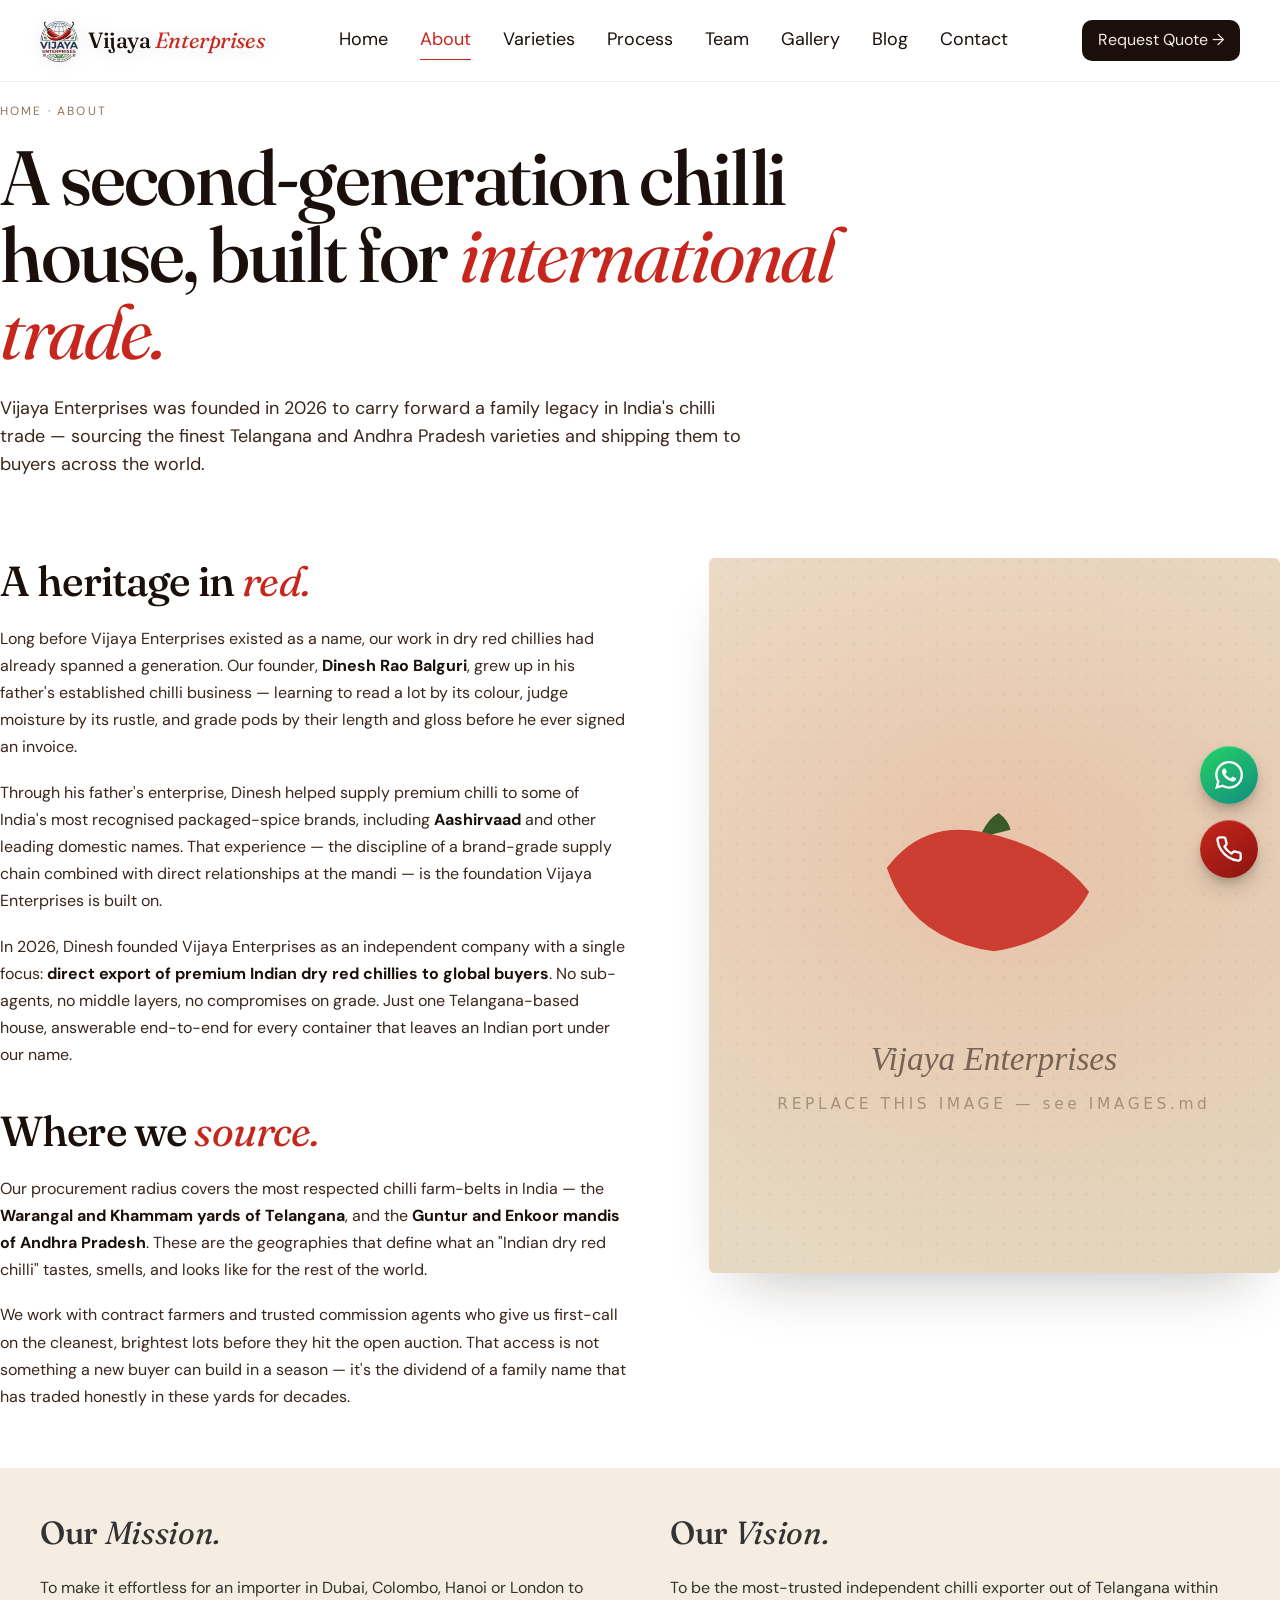
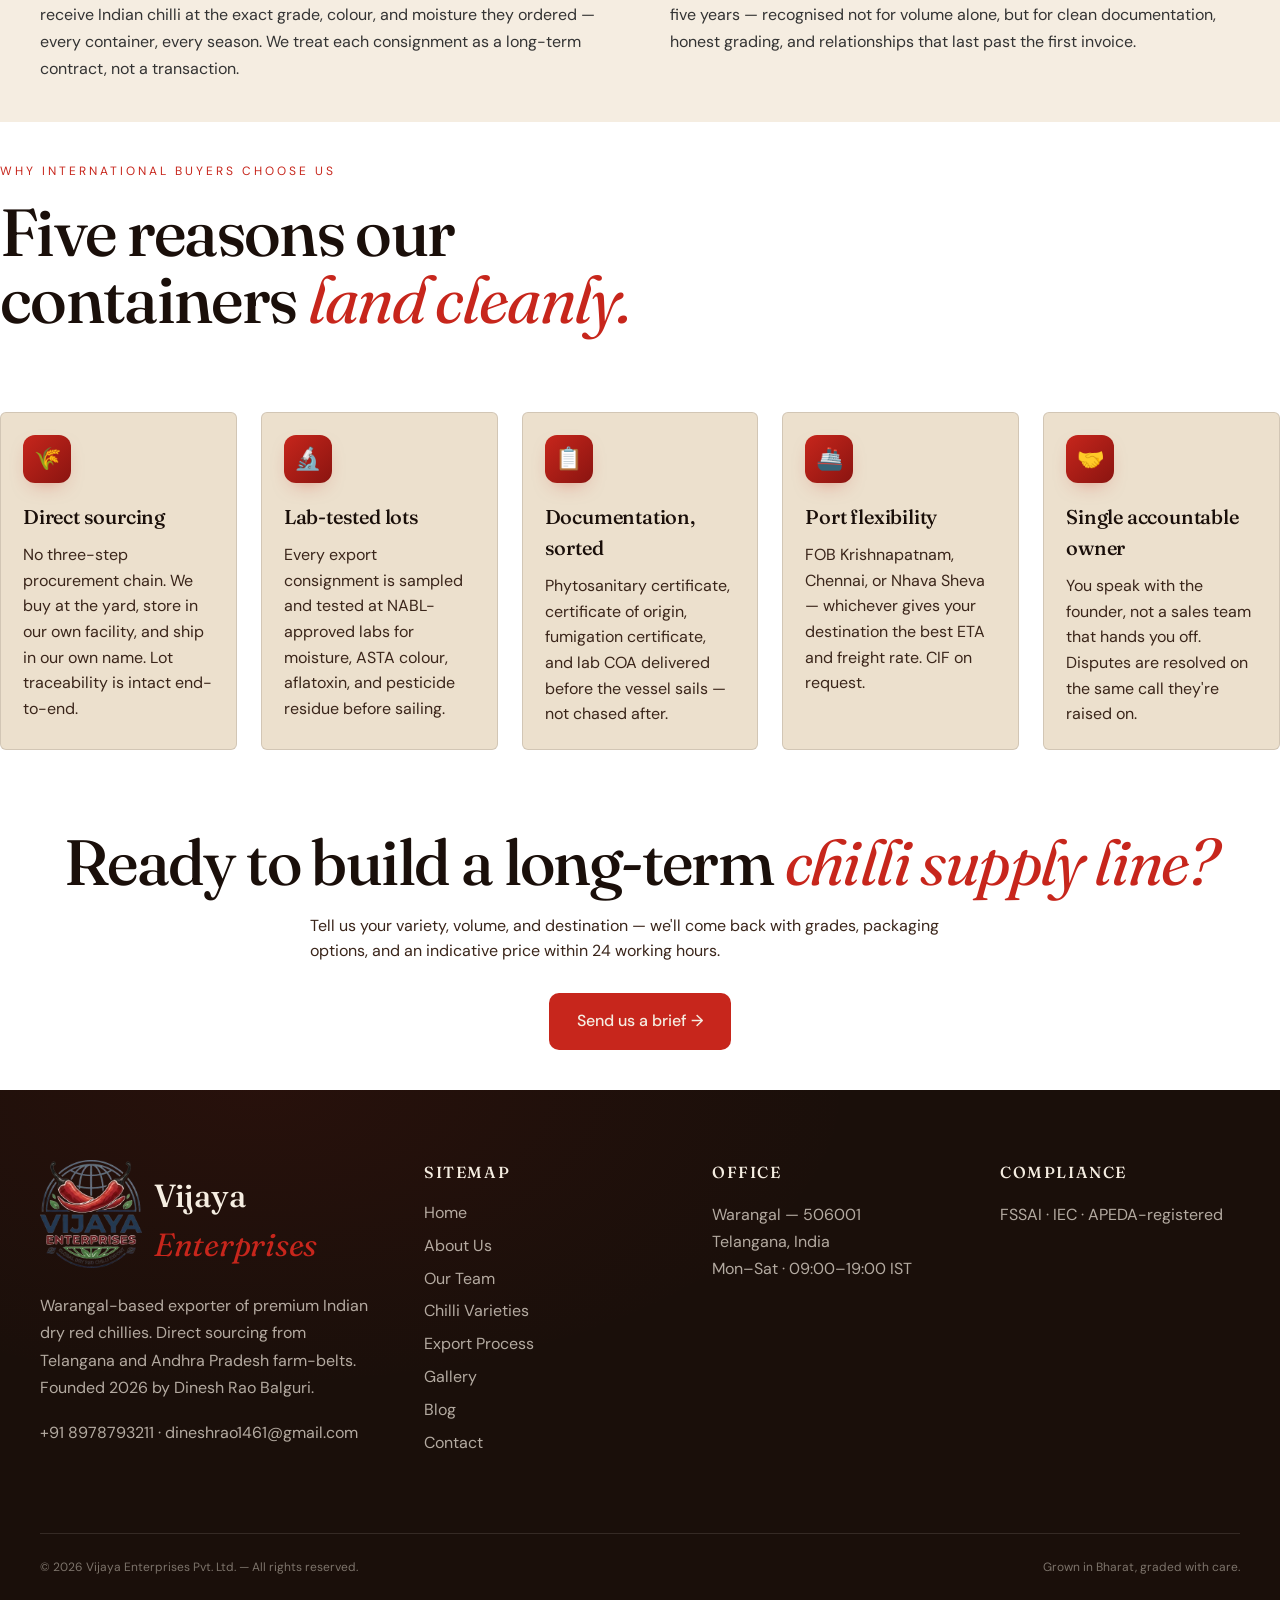
==== commit 8e9fb99a: "Add files via upload" ====
--- a/about.html
+++ b/about.html
@@ -207,7 +207,7 @@
         Warangal-based exporter of premium Indian dry red chillies. Direct sourcing from Telangana
         and Andhra Pradesh farm-belts. Founded 2026 by Dinesh Rao Balguri.
       </p>
-      <p>+91 87987 93211 · trade@vijayaenterprises.international</p>
+      <p>+91 8978793211 · dineshrao1461@gmail.com</p>
     </div>
     <div>
       <h4>Sitemap</h4>
